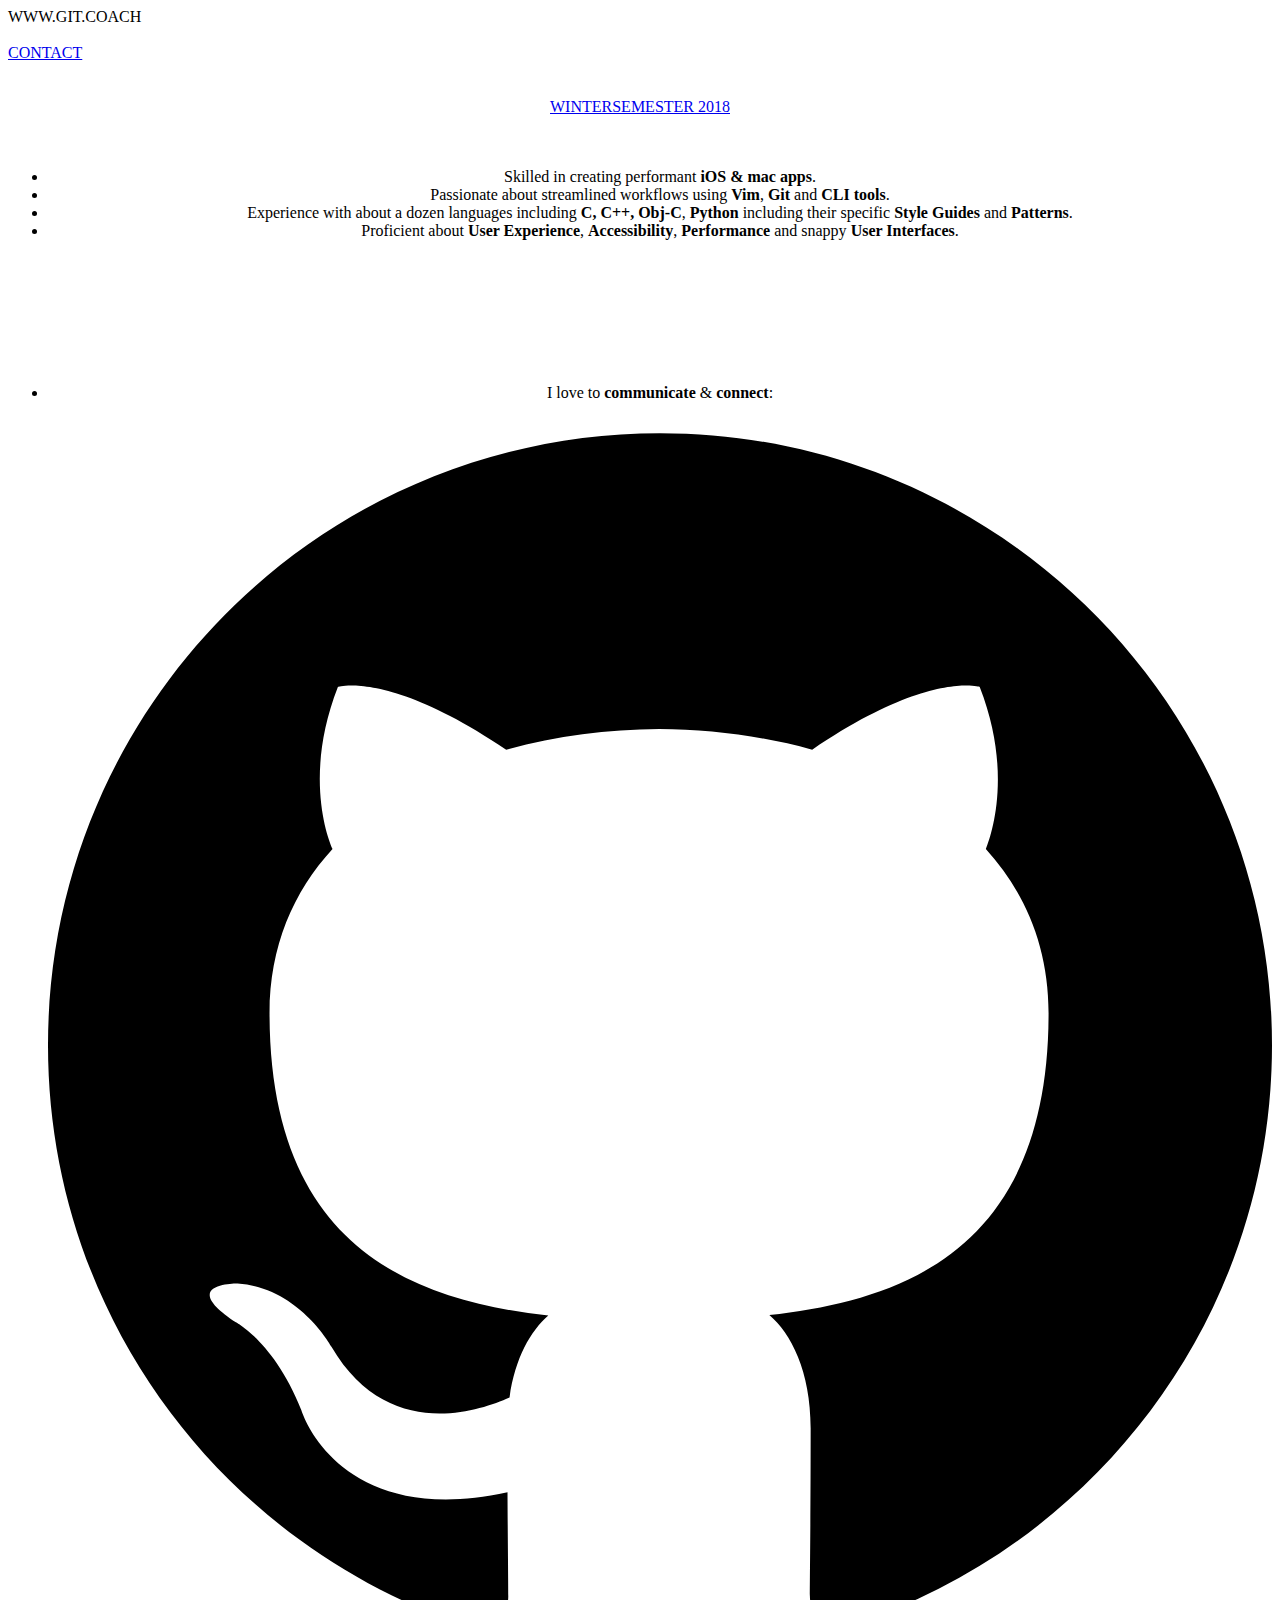
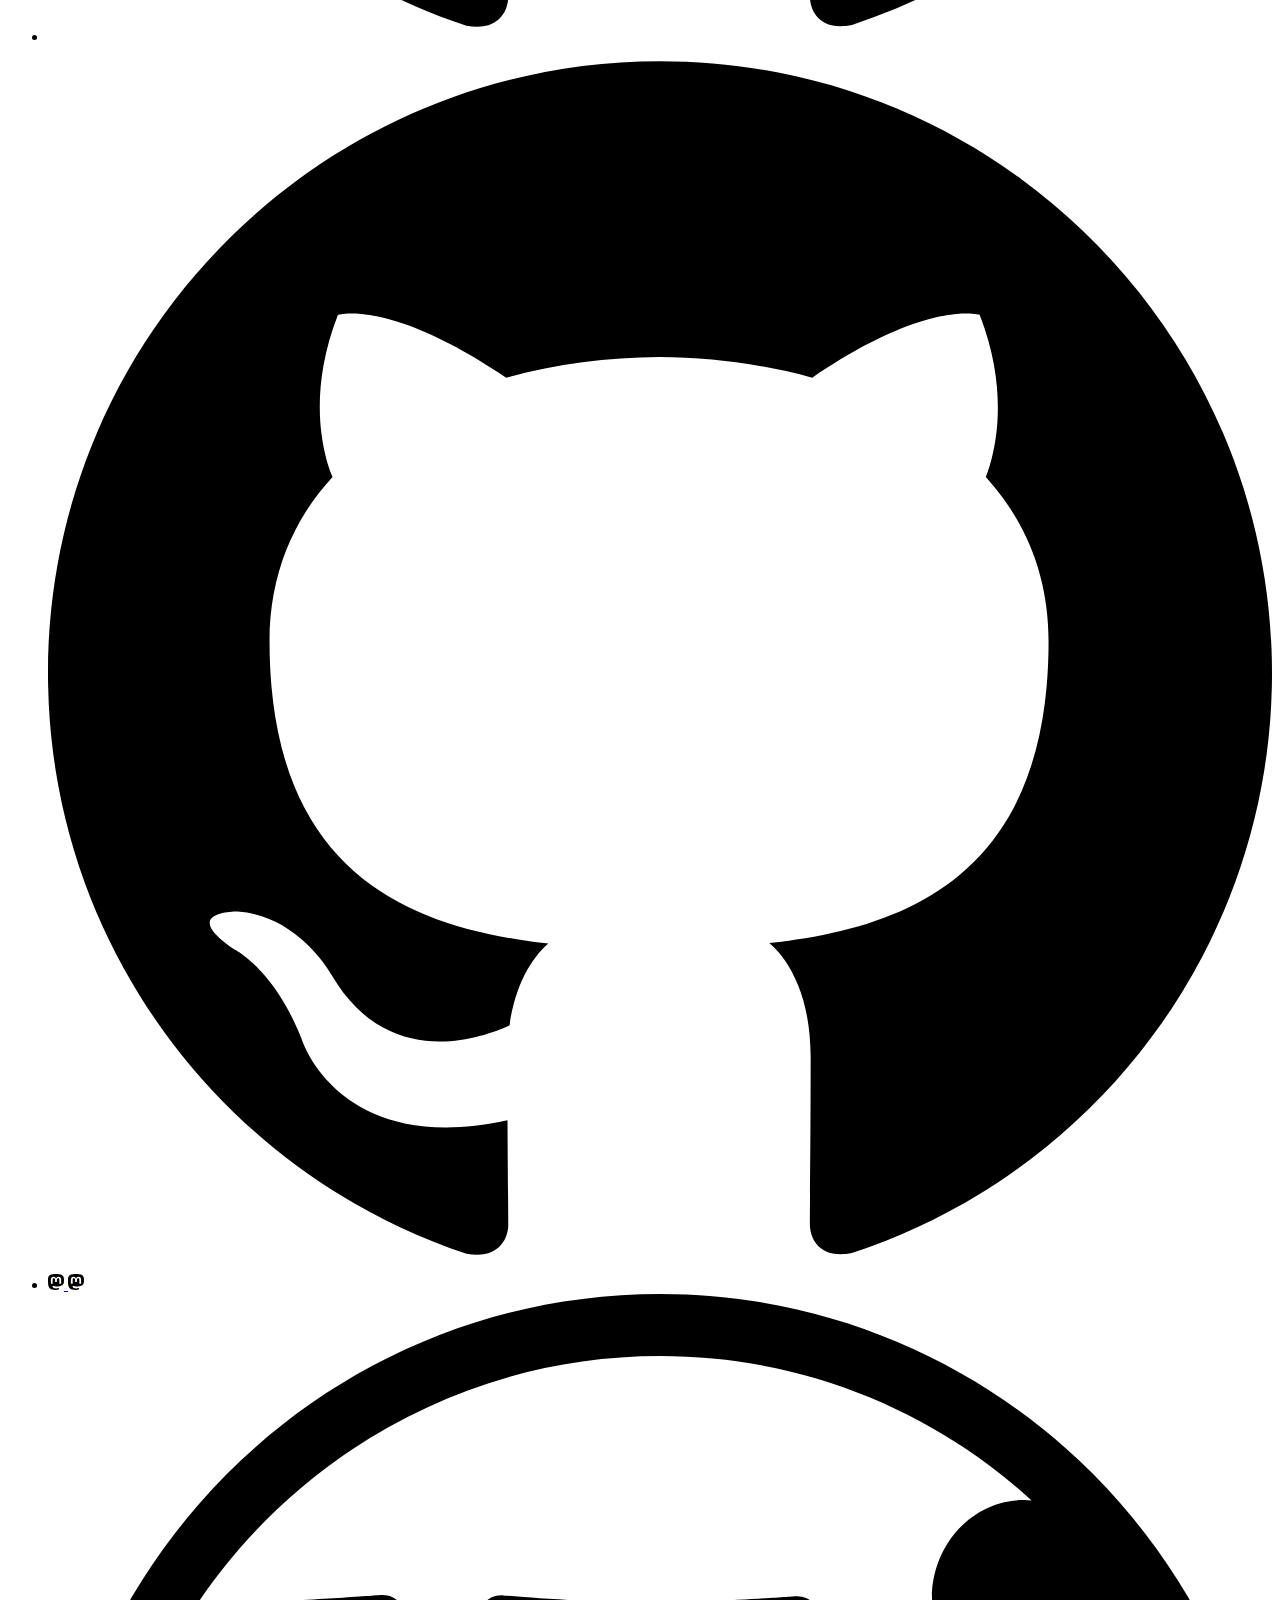
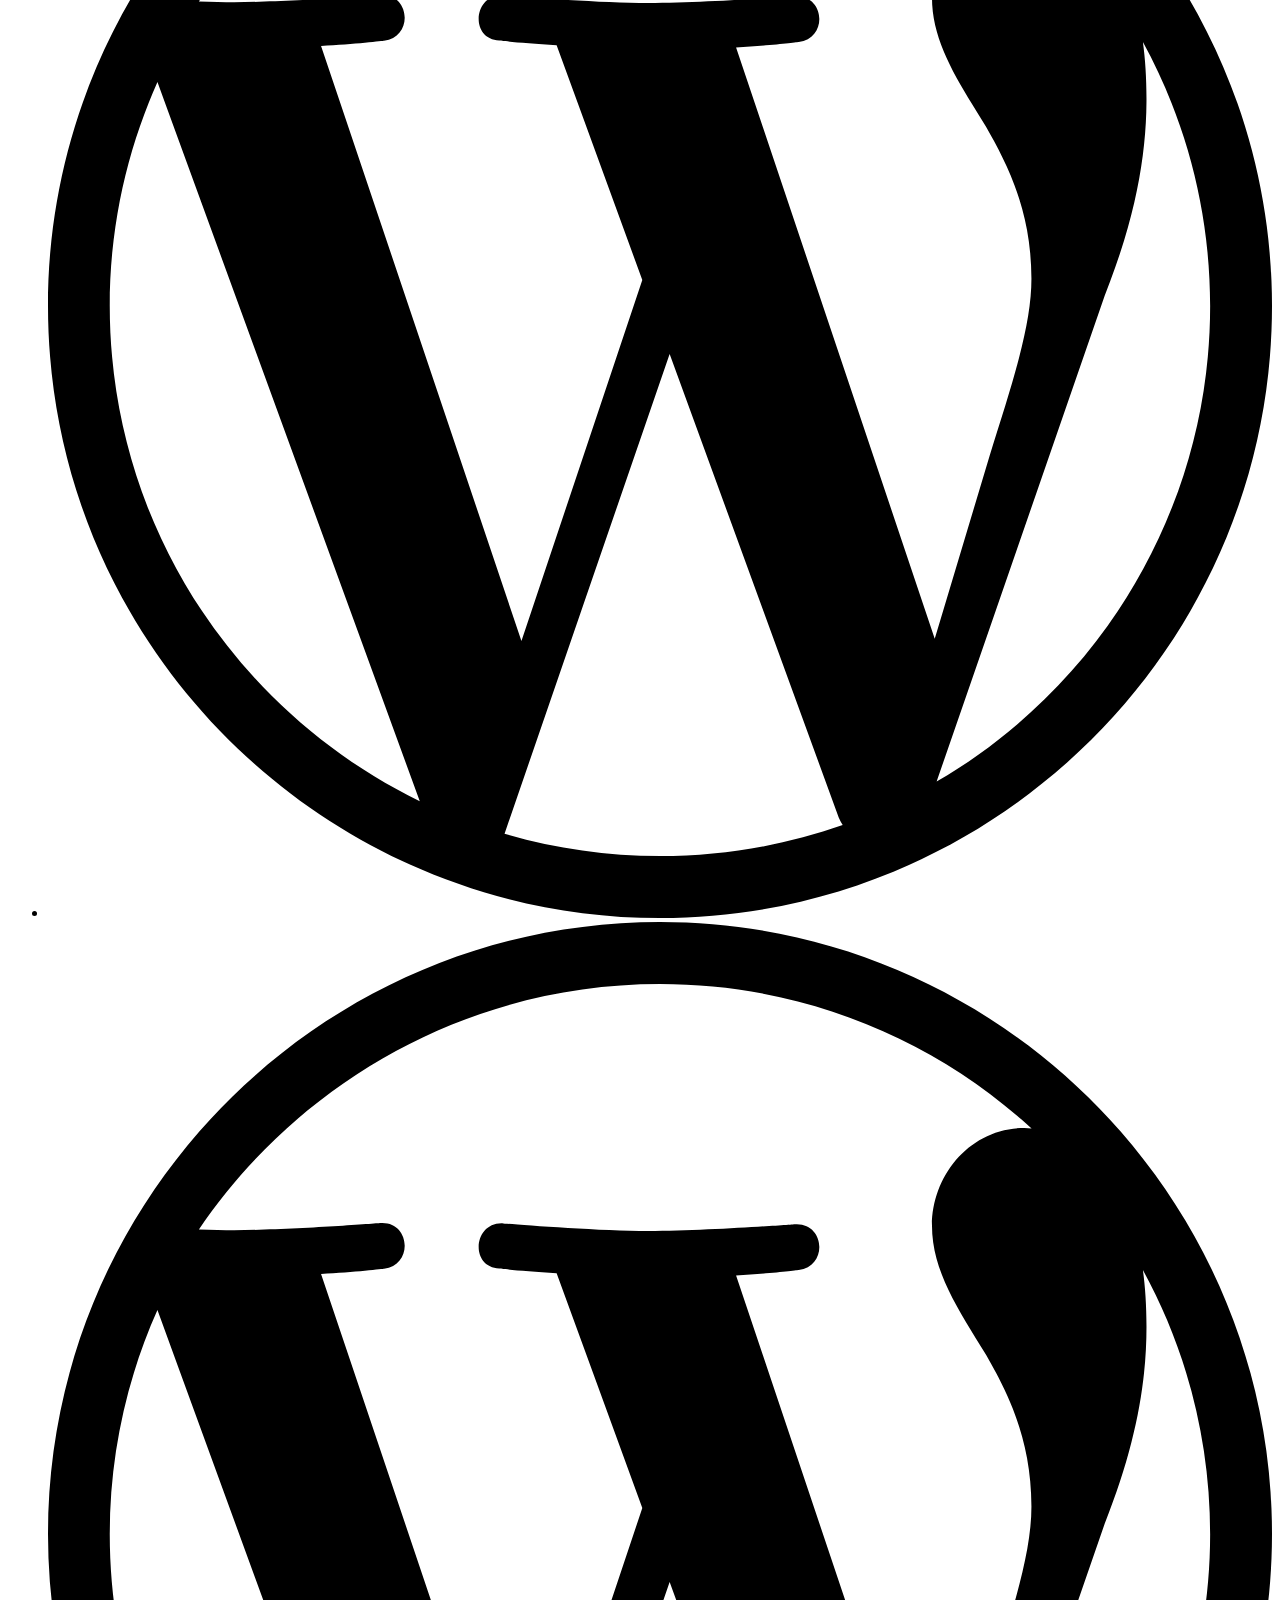
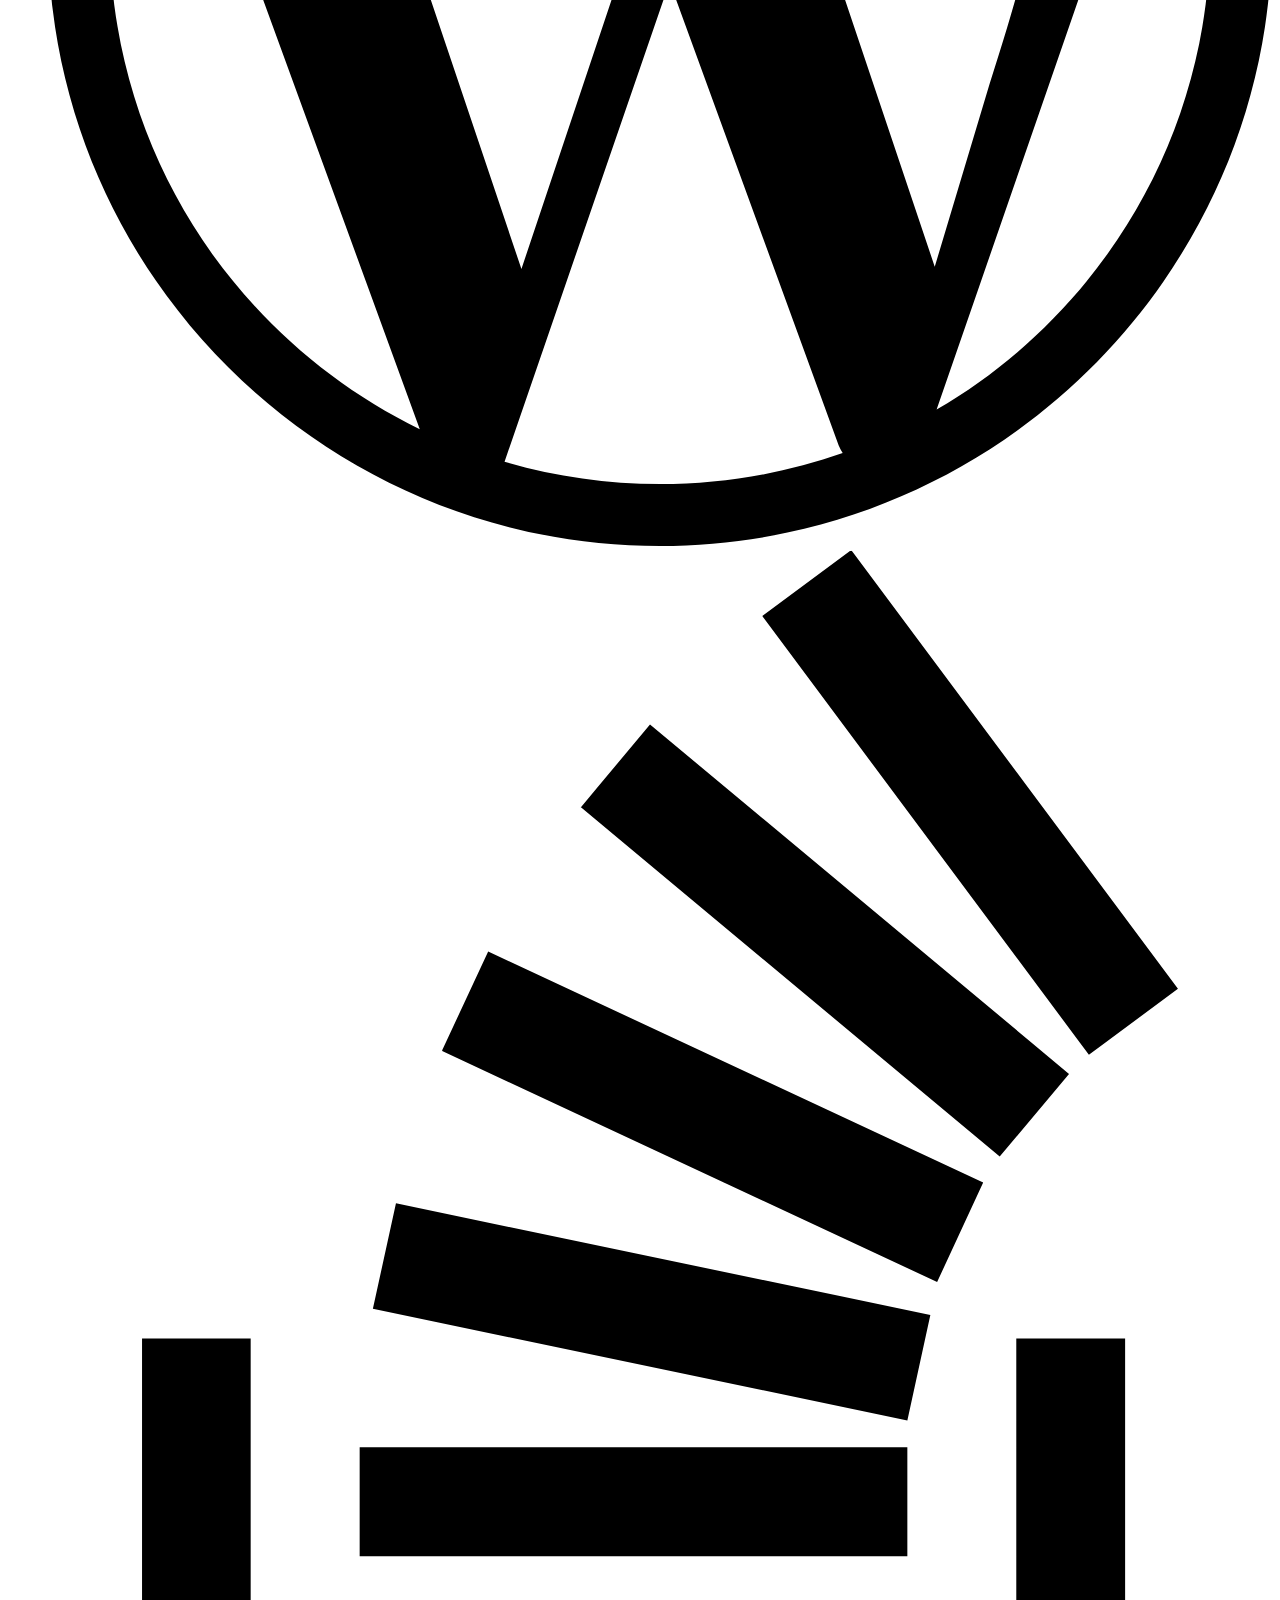
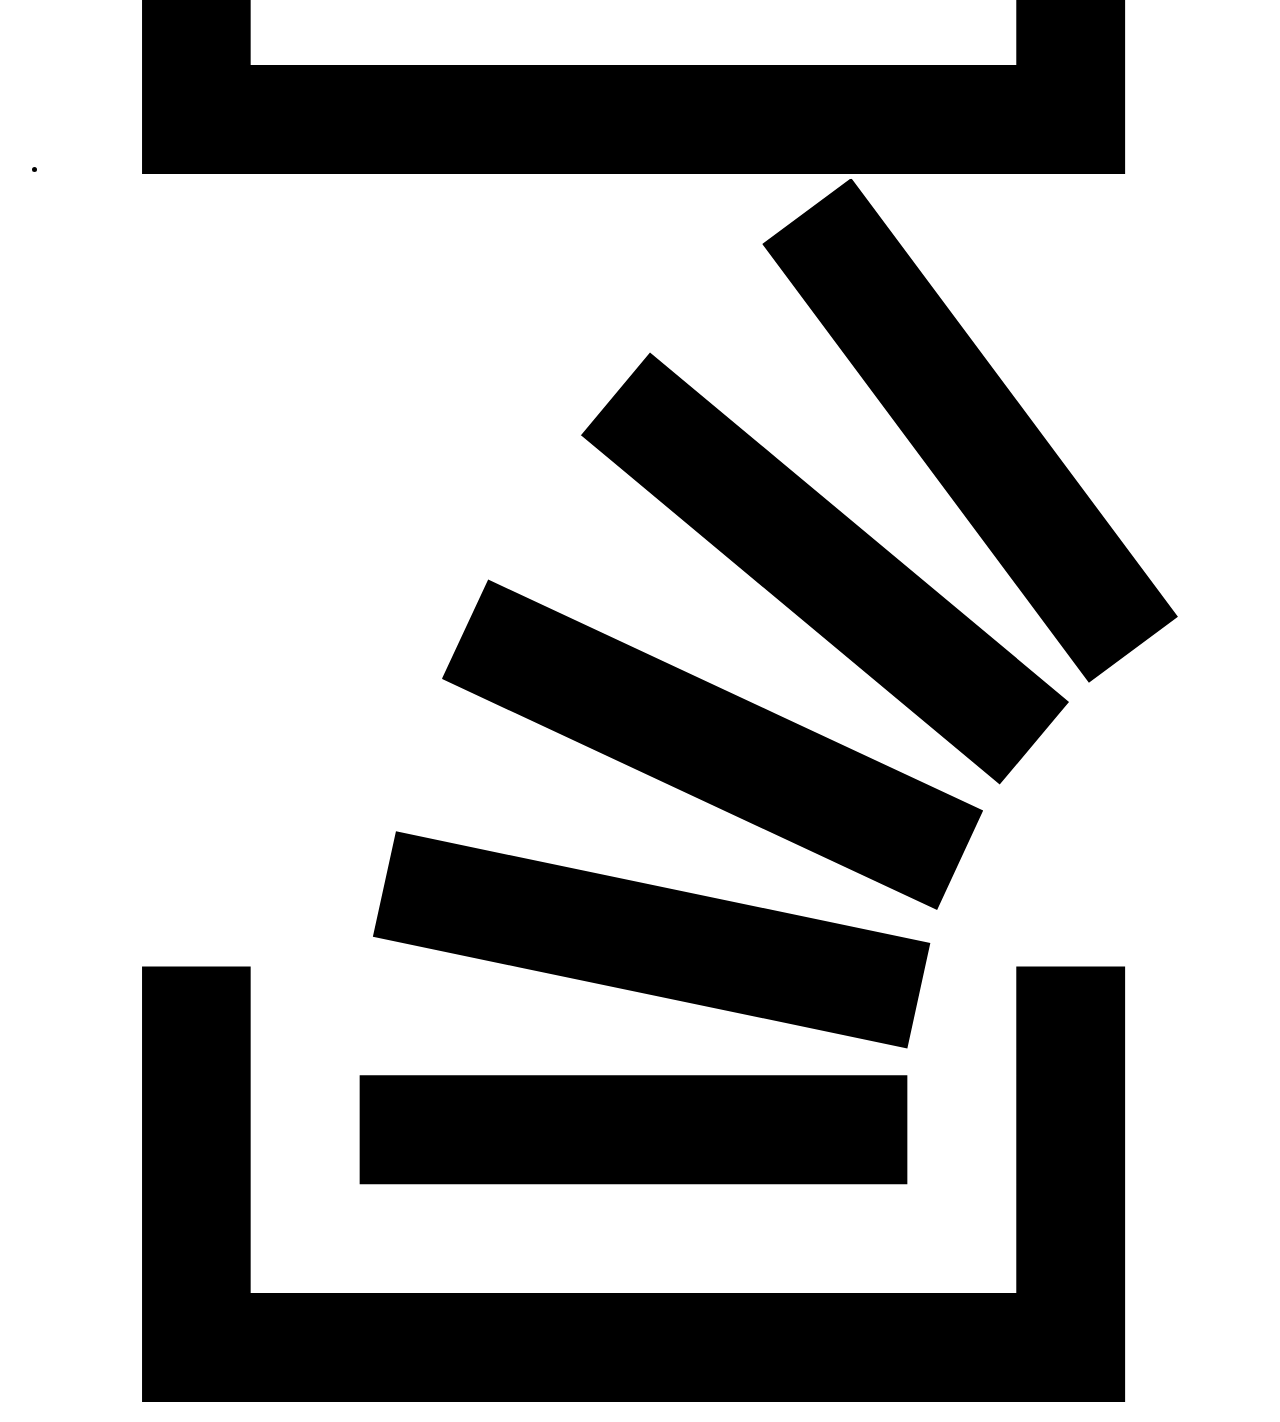
==== index.html @ c2cb0fbc "Add GitBasics Workshop" ====
<!DOCTYPE html>

<!-- Welcome to Spaghetti-Town. As you will quickly notice this is not
  a tidy place. This is mainly due to the fact that this page was created
  on a christmas afternoon for funsies. For more tidy code-samples check my
  github reps. Enjoy. -->

  <html lang="en" >
    <head>
      <meta charset="UTF-8">
      <title>Git Coach</title>
      <link rel="stylesheet" href="css/style.css">
    </head>

    <body>
      <div class="container">
        <div class="title">WWW.GIT.COACH</div>
        <br>
        <!-- <div class="subtitle"><a href="http://geeky.gent">www.geeky.gent</a></div> -->
        <div class="subtitle"><a href="mailto:git@geeky.gent?subject=Git">CONTACT</a></div>

        <script src='https://cdnjs.cloudflare.com/ajax/libs/jquery/2.1.3/jquery.min.js'></script>
        <script  src="js/index.js"></script>

        <br><br>
        <div align="center">
        <div class="subtitle"><a href="./ws1819/GitBasics.html">WINTERSEMESTER 2018</a></div>
        <br><br>
          <div class="l-Wrapper">
            <!-- <h1 class="u-textCenter">SKILLS</h1> -->
            <ul class="TagCloud">
              <li>Skilled in creating performant <strong class="Tag">iOS &amp; mac apps</strong>.</li>
              <li>Passionate about streamlined workflows using <strong class="Tag">Vim</strong>, 
                <strong class="Tag">Git</strong> and <strong class="Tag">CLI tools</strong>.</li>
              <li>Experience with about a dozen languages including <strong class="Tag">C, C++, Obj-C</strong>, 
                <strong class="Tag">Python</strong> including their specific <strong class="Tag">Style Guides</strong> and <strong class="Tag">Patterns</strong>.</li>
              <li>Proficient about <strong class="Tag">User Experience</strong>, <strong class="Tag">Accessibility</strong>, <strong class="Tag">Performance</strong> and snappy <strong class="Tag">User Interfaces</strong>.</li>
              <br><br><br><br><br><br><br><br>
              <li>I love to <strong class="Tag">communicate</strong> &amp; <strong class="Tag">connect</strong>:</li>
            </ul>
          </div>
        </div>
      </div>

      <footer>
        <div class="social-media-links">
          <ul>
            <li>
              <!-- Github -->
              <a href="https://github.com/beulenyoshi">
                <svg class="glow" xmlns="https://www.w3.org/2000/svg" viewBox="0 0 24 24">
                  <path class="st0" d="M12 .297c-6.63 0-12 5.373-12 12 0 5.303 3.438 9.8 8.205 11.385.6.113.82-.258.82-.577 0-.285-.01-1.04-.015-2.04-3.338.724-4.042-1.61-4.042-1.61C4.422 18.07 3.633 17.7 3.633 17.7c-1.087-.744.084-.729.084-.729 1.205.084 1.838 1.236 1.838 1.236 1.07 1.835 2.809 1.305 3.495.998.108-.776.417-1.305.76-1.605-2.665-.3-5.466-1.332-5.466-5.93 0-1.31.465-2.38 1.235-3.22-.135-.303-.54-1.523.105-3.176 0 0 1.005-.322 3.3 1.23.96-.267 1.98-.399 3-.405 1.02.006 2.04.138 3 .405 2.28-1.552 3.285-1.23 3.285-1.23.645 1.653.24 2.873.12 3.176.765.84 1.23 1.91 1.23 3.22 0 4.61-2.805 5.625-5.475 5.92.42.36.81 1.096.81 2.22 0 1.606-.015 2.896-.015 3.286 0 .315.21.69.825.57C20.565 22.092 24 17.592 24 12.297c0-6.627-5.373-12-12-12"/>
                </svg>
                <svg xmlns="https://www.w3.org/2000/svg" viewBox="0 0 24 24">
                  <path class="st0" d="M12 .297c-6.63 0-12 5.373-12 12 0 5.303 3.438 9.8 8.205 11.385.6.113.82-.258.82-.577 0-.285-.01-1.04-.015-2.04-3.338.724-4.042-1.61-4.042-1.61C4.422 18.07 3.633 17.7 3.633 17.7c-1.087-.744.084-.729.084-.729 1.205.084 1.838 1.236 1.838 1.236 1.07 1.835 2.809 1.305 3.495.998.108-.776.417-1.305.76-1.605-2.665-.3-5.466-1.332-5.466-5.93 0-1.31.465-2.38 1.235-3.22-.135-.303-.54-1.523.105-3.176 0 0 1.005-.322 3.3 1.23.96-.267 1.98-.399 3-.405 1.02.006 2.04.138 3 .405 2.28-1.552 3.285-1.23 3.285-1.23.645 1.653.24 2.873.12 3.176.765.84 1.23 1.91 1.23 3.22 0 4.61-2.805 5.625-5.475 5.92.42.36.81 1.096.81 2.22 0 1.606-.015 2.896-.015 3.286 0 .315.21.69.825.57C20.565 22.092 24 17.592 24 12.297c0-6.627-5.373-12-12-12"/>
                </svg>
              </a>
            </li>

            <li>
              <!-- mastodon -->
              <a href="https://mastodon.technology/@geekygent">
                <svg class="glow" xmlns="https://www.w3.org/2000/svg" viewBox="0 0 16 16" width="16" height="16"><path d="M 15.659 9.592 C 15.424 10.72 13.553 11.956 11.404 12.195 C 10.283 12.32 9.18 12.434 8.003 12.384 C 6.079 12.302 4.56 11.956 4.56 11.956 C 4.56 12.13 4.572 12.297 4.595 12.452 C 4.845 14.224 6.478 14.33 8.025 14.379 C 9.586 14.429 10.976 14.02 10.976 14.02 L 11.04 15.337 C 11.04 15.337 9.948 15.884 8.003 15.984 C 6.93 16.039 5.598 15.959 4.047 15.576 C 0.683 14.746 0.104 11.4 0.015 8.006 C -0.012 6.998 0.005 6.048 0.005 5.253 C 0.005 1.782 2.443 0.765 2.443 0.765 C 3.672 0.238 5.782 0.017 7.975 0 L 8.029 0 C 10.221 0.017 12.332 0.238 13.561 0.765 C 13.561 0.765 15.999 1.782 15.999 5.253 C 15.999 5.253 16.03 7.814 15.659 9.592 Z M 13.124 5.522 L 13.124 9.725 L 11.339 9.725 L 11.339 5.646 C 11.339 4.786 10.951 4.35 10.175 4.35 C 9.317 4.35 8.887 4.867 8.887 5.891 L 8.887 8.124 L 7.113 8.124 L 7.113 5.891 C 7.113 4.867 6.683 4.35 5.825 4.35 C 5.049 4.35 4.661 4.786 4.661 5.646 L 4.661 9.725 L 2.876 9.725 L 2.876 5.522 C 2.876 4.663 3.111 3.981 3.582 3.476 C 4.067 2.971 4.703 2.712 5.493 2.712 C 6.406 2.712 7.098 3.039 7.555 3.695 L 8 4.39 L 8.445 3.695 C 8.902 3.039 9.594 2.712 10.507 2.712 C 11.297 2.712 11.933 2.971 12.418 3.476 C 12.889 3.981 13.124 4.663 13.124 5.522 Z" style="stroke:none;stroke-miterlimit:10;fill-rule:evenodd;"/></svg>

                <svg xmlns="https://www.w3.org/2000/svg" viewBox="0 0 16 16" width="16" height="16"><path d="M 15.659 9.592 C 15.424 10.72 13.553 11.956 11.404 12.195 C 10.283 12.32 9.18 12.434 8.003 12.384 C 6.079 12.302 4.56 11.956 4.56 11.956 C 4.56 12.13 4.572 12.297 4.595 12.452 C 4.845 14.224 6.478 14.33 8.025 14.379 C 9.586 14.429 10.976 14.02 10.976 14.02 L 11.04 15.337 C 11.04 15.337 9.948 15.884 8.003 15.984 C 6.93 16.039 5.598 15.959 4.047 15.576 C 0.683 14.746 0.104 11.4 0.015 8.006 C -0.012 6.998 0.005 6.048 0.005 5.253 C 0.005 1.782 2.443 0.765 2.443 0.765 C 3.672 0.238 5.782 0.017 7.975 0 L 8.029 0 C 10.221 0.017 12.332 0.238 13.561 0.765 C 13.561 0.765 15.999 1.782 15.999 5.253 C 15.999 5.253 16.03 7.814 15.659 9.592 Z M 13.124 5.522 L 13.124 9.725 L 11.339 9.725 L 11.339 5.646 C 11.339 4.786 10.951 4.35 10.175 4.35 C 9.317 4.35 8.887 4.867 8.887 5.891 L 8.887 8.124 L 7.113 8.124 L 7.113 5.891 C 7.113 4.867 6.683 4.35 5.825 4.35 C 5.049 4.35 4.661 4.786 4.661 5.646 L 4.661 9.725 L 2.876 9.725 L 2.876 5.522 C 2.876 4.663 3.111 3.981 3.582 3.476 C 4.067 2.971 4.703 2.712 5.493 2.712 C 6.406 2.712 7.098 3.039 7.555 3.695 L 8 4.39 L 8.445 3.695 C 8.902 3.039 9.594 2.712 10.507 2.712 C 11.297 2.712 11.933 2.971 12.418 3.476 C 12.889 3.981 13.124 4.663 13.124 5.522 Z" style="stroke:none;stroke-miterlimit:10;fill-rule:evenodd;"/></svg>
              </a>
            </li>

            <li>
              <!-- Wordpress -->
              <a href="http://geeky.gent">
                <svg class="glow" xmlns="https://www.w3.org/2000/svg" viewBox="0 0 24 24">
                  <path class="st0" d="M21.469 6.825c.84 1.537 1.318 3.3 1.318 5.175 0 3.979-2.156 7.456-5.363 9.325l3.295-9.527c.615-1.54.82-2.771.82-3.864 0-.405-.026-.78-.07-1.11m-7.981.105c.647-.03 1.232-.105 1.232-.105.582-.075.514-.93-.067-.899 0 0-1.755.135-2.88.135-1.064 0-2.85-.15-2.85-.15-.585-.03-.661.855-.075.885 0 0 .54.061 1.125.09l1.68 4.605-2.37 7.08L5.354 6.9c.649-.03 1.234-.1 1.234-.1.585-.075.516-.93-.065-.896 0 0-1.746.138-2.874.138-.2 0-.438-.008-.69-.015C4.911 3.15 8.235 1.215 12 1.215c2.809 0 5.365 1.072 7.286 2.833-.046-.003-.091-.009-.141-.009-1.06 0-1.812.923-1.812 1.914 0 .89.513 1.643 1.06 2.531.411.72.89 1.643.89 2.977 0 .915-.354 1.994-.821 3.479l-1.075 3.585-3.9-11.61.001.014zM12 22.784c-1.059 0-2.081-.153-3.048-.437l3.237-9.406 3.315 9.087c.024.053.05.101.078.149-1.12.393-2.325.609-3.582.609M1.211 12c0-1.564.336-3.05.935-4.39L7.29 21.709C3.694 19.96 1.212 16.271 1.211 12M12 0C5.385 0 0 5.385 0 12s5.385 12 12 12 12-5.385 12-12S18.615 0 12 0"/>
                </svg>
                <svg xmlns="https://www.w3.org/2000/svg" viewBox="0 0 24 24">
                  <path class="st0" d="M21.469 6.825c.84 1.537 1.318 3.3 1.318 5.175 0 3.979-2.156 7.456-5.363 9.325l3.295-9.527c.615-1.54.82-2.771.82-3.864 0-.405-.026-.78-.07-1.11m-7.981.105c.647-.03 1.232-.105 1.232-.105.582-.075.514-.93-.067-.899 0 0-1.755.135-2.88.135-1.064 0-2.85-.15-2.85-.15-.585-.03-.661.855-.075.885 0 0 .54.061 1.125.09l1.68 4.605-2.37 7.08L5.354 6.9c.649-.03 1.234-.1 1.234-.1.585-.075.516-.93-.065-.896 0 0-1.746.138-2.874.138-.2 0-.438-.008-.69-.015C4.911 3.15 8.235 1.215 12 1.215c2.809 0 5.365 1.072 7.286 2.833-.046-.003-.091-.009-.141-.009-1.06 0-1.812.923-1.812 1.914 0 .89.513 1.643 1.06 2.531.411.72.89 1.643.89 2.977 0 .915-.354 1.994-.821 3.479l-1.075 3.585-3.9-11.61.001.014zM12 22.784c-1.059 0-2.081-.153-3.048-.437l3.237-9.406 3.315 9.087c.024.053.05.101.078.149-1.12.393-2.325.609-3.582.609M1.211 12c0-1.564.336-3.05.935-4.39L7.29 21.709C3.694 19.96 1.212 16.271 1.211 12M12 0C5.385 0 0 5.385 0 12s5.385 12 12 12 12-5.385 12-12S18.615 0 12 0"/>
                </svg>
              </a>
            </li>

            <li>
              <!-- Stackoverflow -->
              <a href="https://stackoverflow.com/users/1277898/thomas-johannesmeyer?tab=profile">
                <svg class="glow" xmlns="https://www.w3.org/2000/svg" viewBox="0 0 24 24">
                  <path class="st0" d="M18.986 21.865v-6.404h2.134V24H1.844v-8.539h2.13v6.404h15.012zM6.111 19.731H16.85v-2.137H6.111v2.137zm.259-4.852l10.48 2.189.451-2.07-10.478-2.187-.453 2.068zm1.359-5.056l9.705 4.53.903-1.95-9.706-4.53-.902 1.936v.014zm2.715-4.785l8.217 6.855 1.359-1.62-8.216-6.853-1.35 1.617-.01.001zM15.751 0l-1.746 1.294 6.405 8.604 1.746-1.294L15.749 0h.002z"/>
                </svg>
                <svg xmlns="https://www.w3.org/2000/svg" viewBox="0 0 24 24">
                  <path class="st0" d="M18.986 21.865v-6.404h2.134V24H1.844v-8.539h2.13v6.404h15.012zM6.111 19.731H16.85v-2.137H6.111v2.137zm.259-4.852l10.48 2.189.451-2.07-10.478-2.187-.453 2.068zm1.359-5.056l9.705 4.53.903-1.95-9.706-4.53-.902 1.936v.014zm2.715-4.785l8.217 6.855 1.359-1.62-8.216-6.853-1.35 1.617-.01.001zM15.751 0l-1.746 1.294 6.405 8.604 1.746-1.294L15.749 0h.002z"/>
                </svg>
              </a>
            </li>
          </ul>
        </div>
      </footer>
    </body>
  </html>
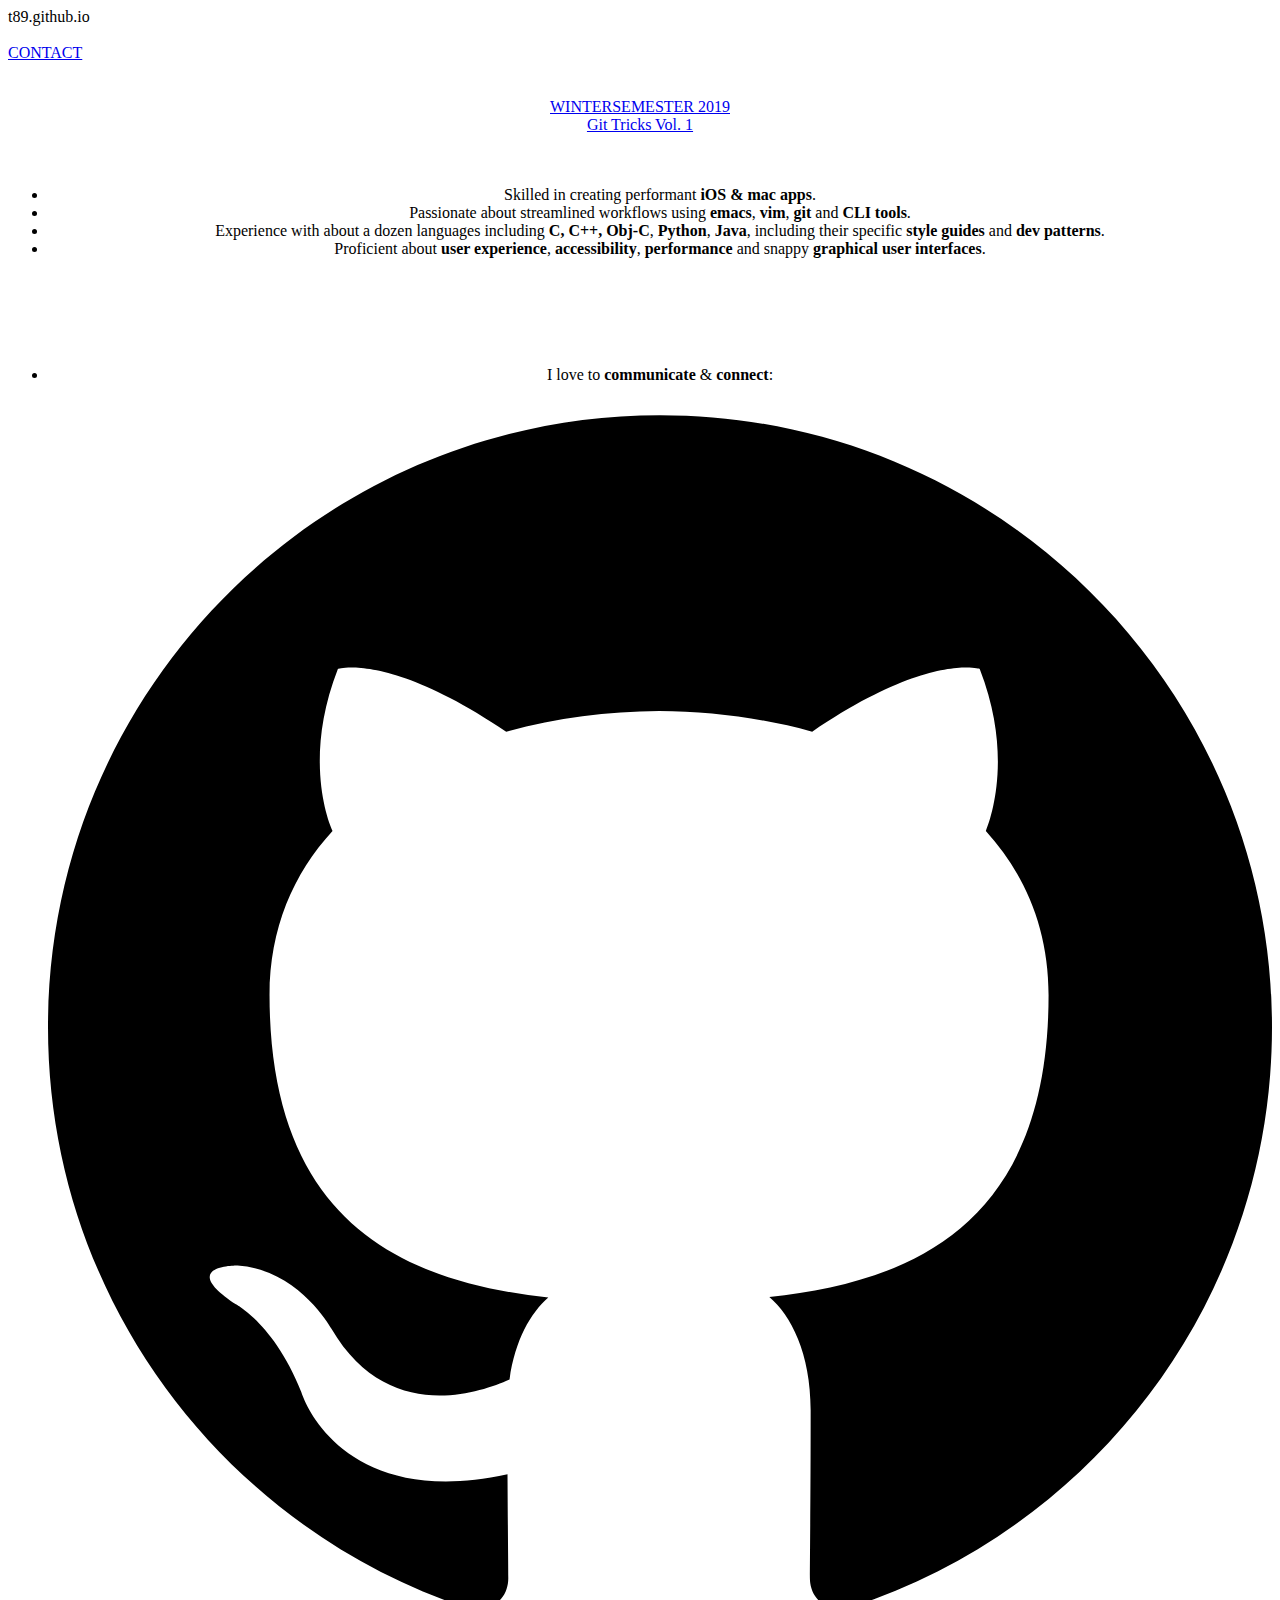
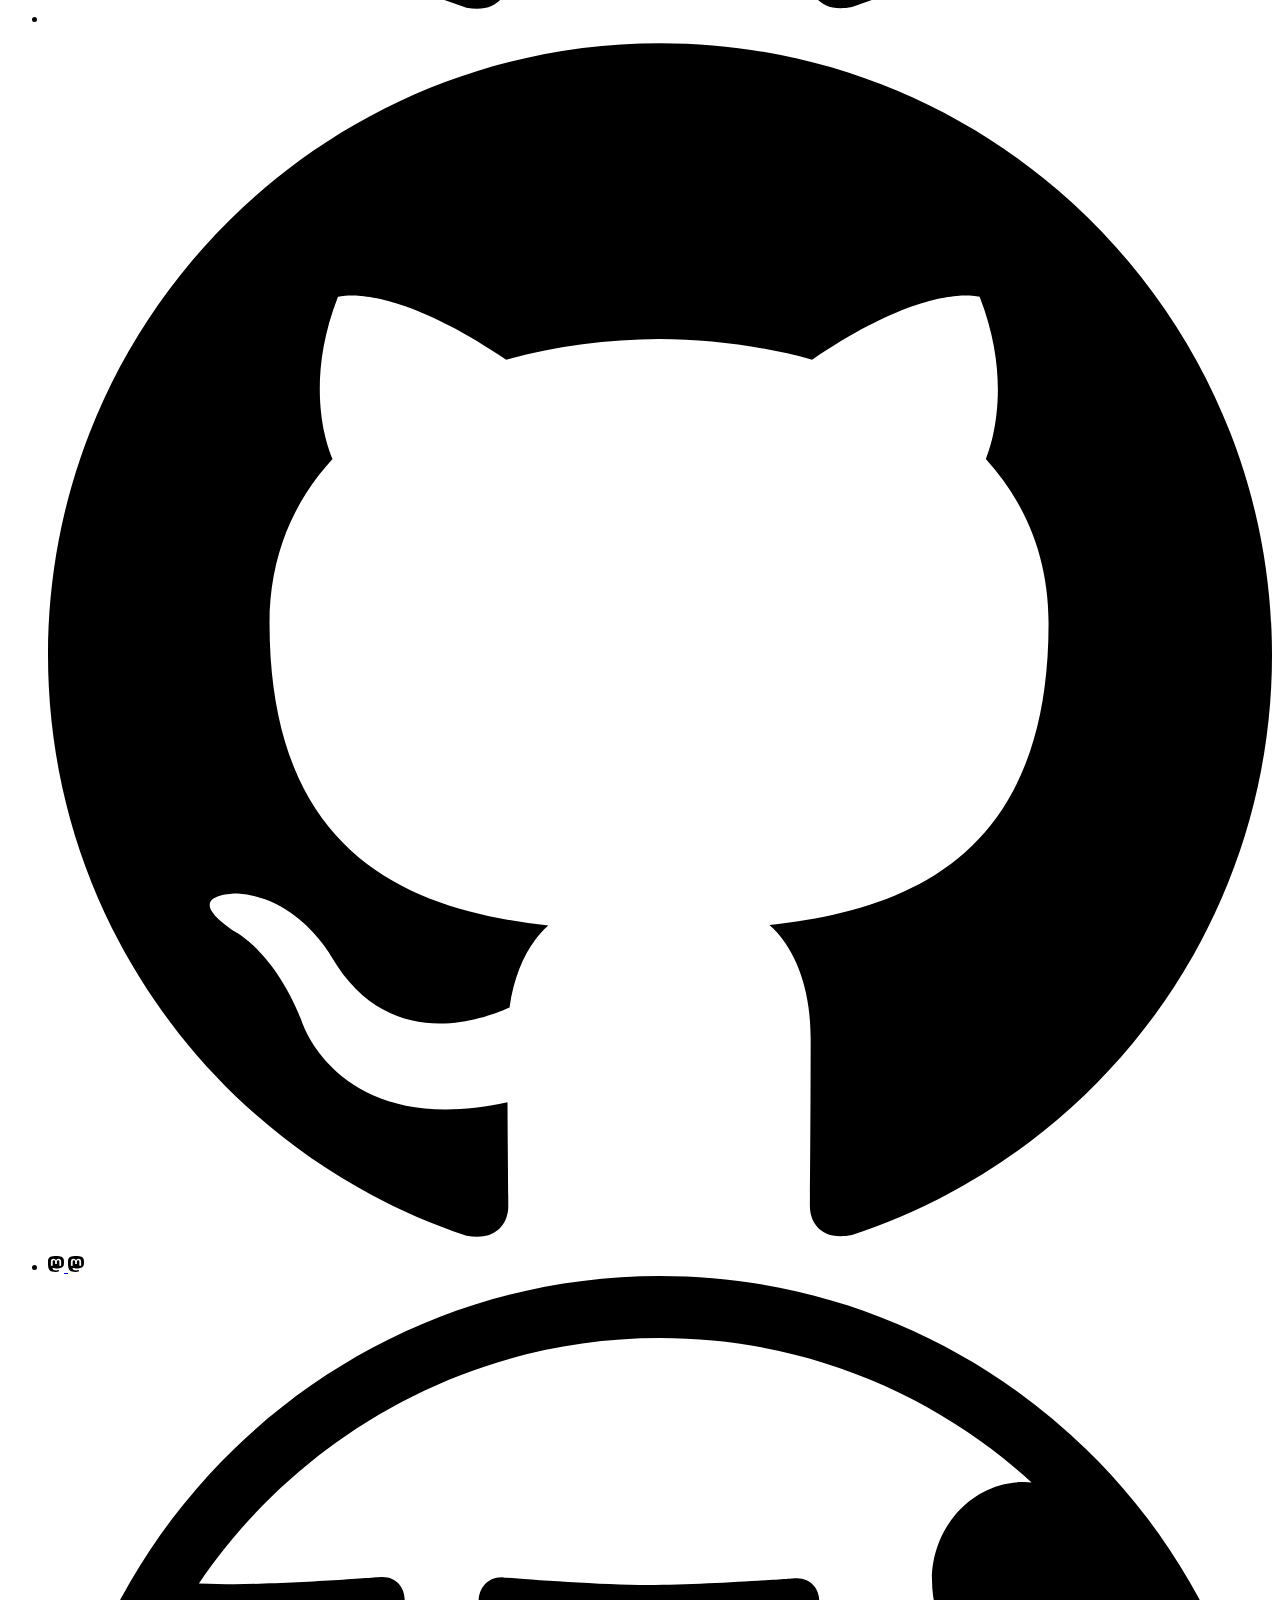
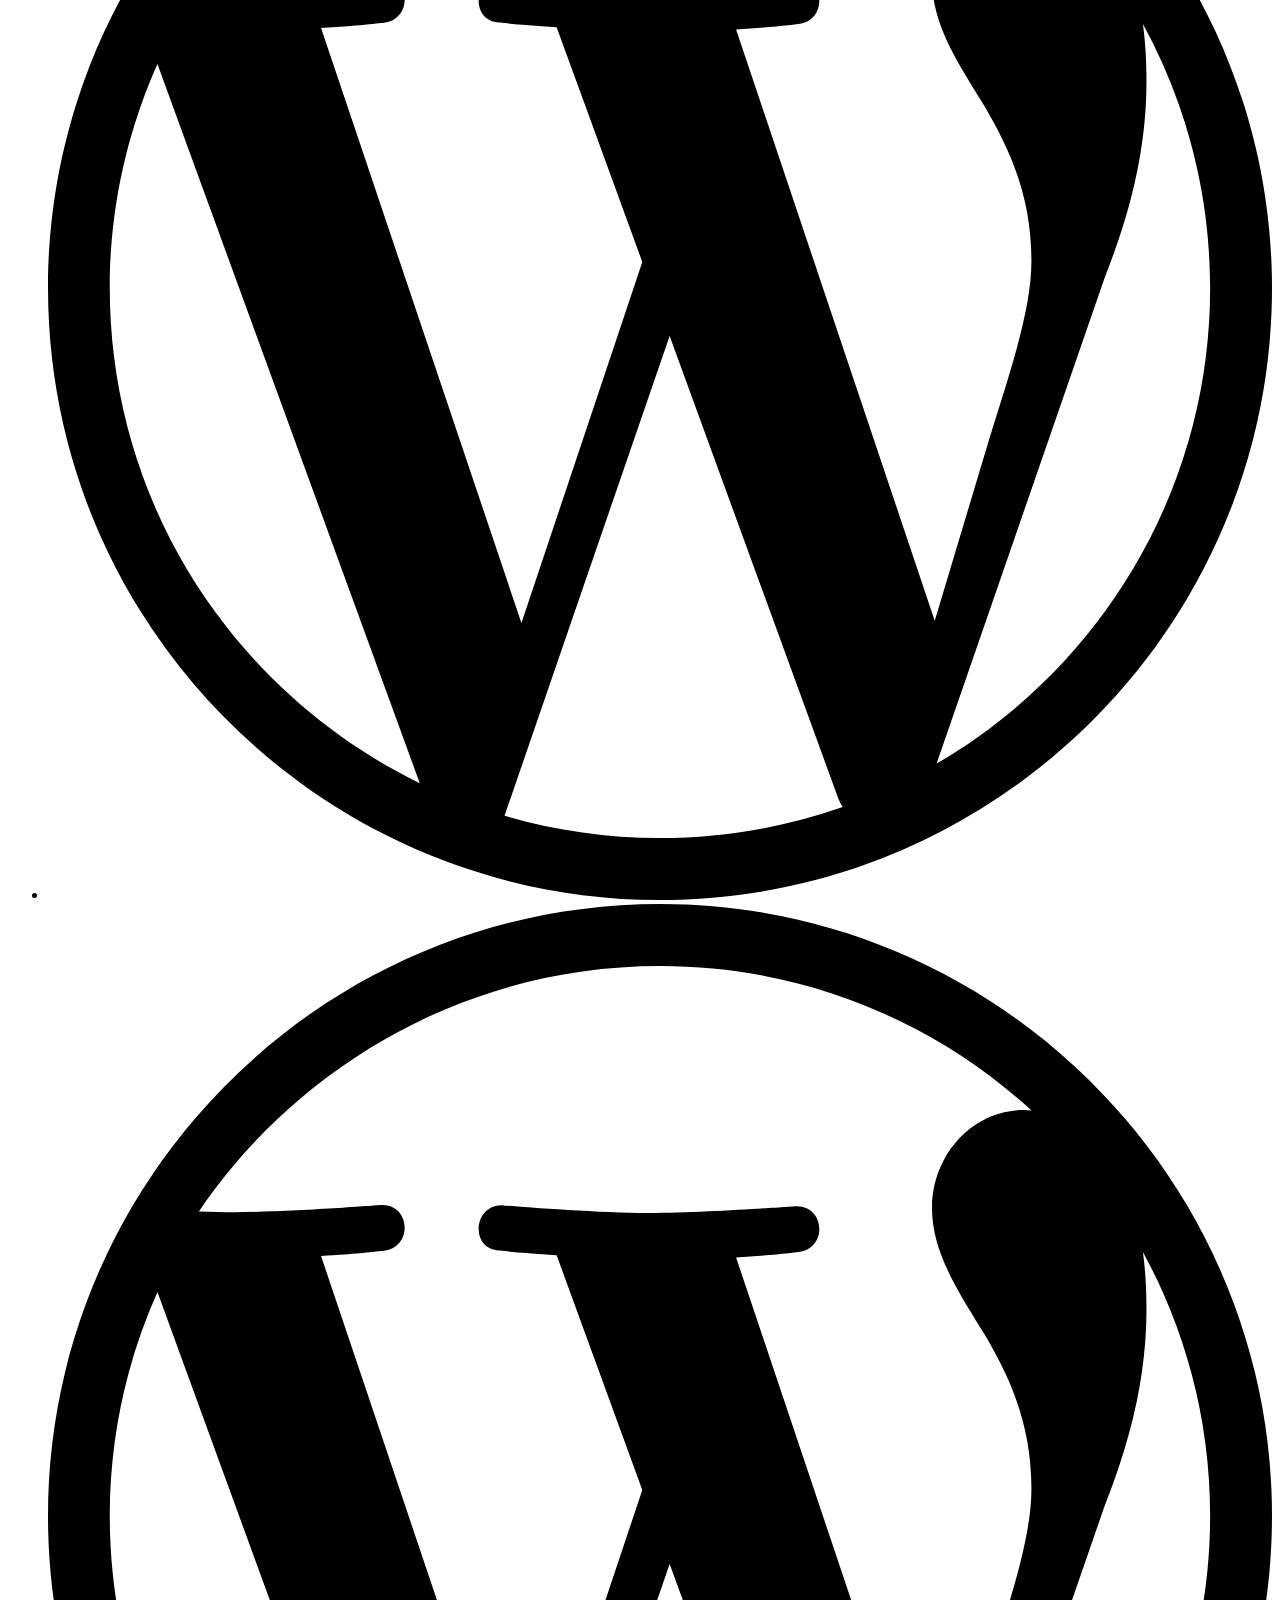
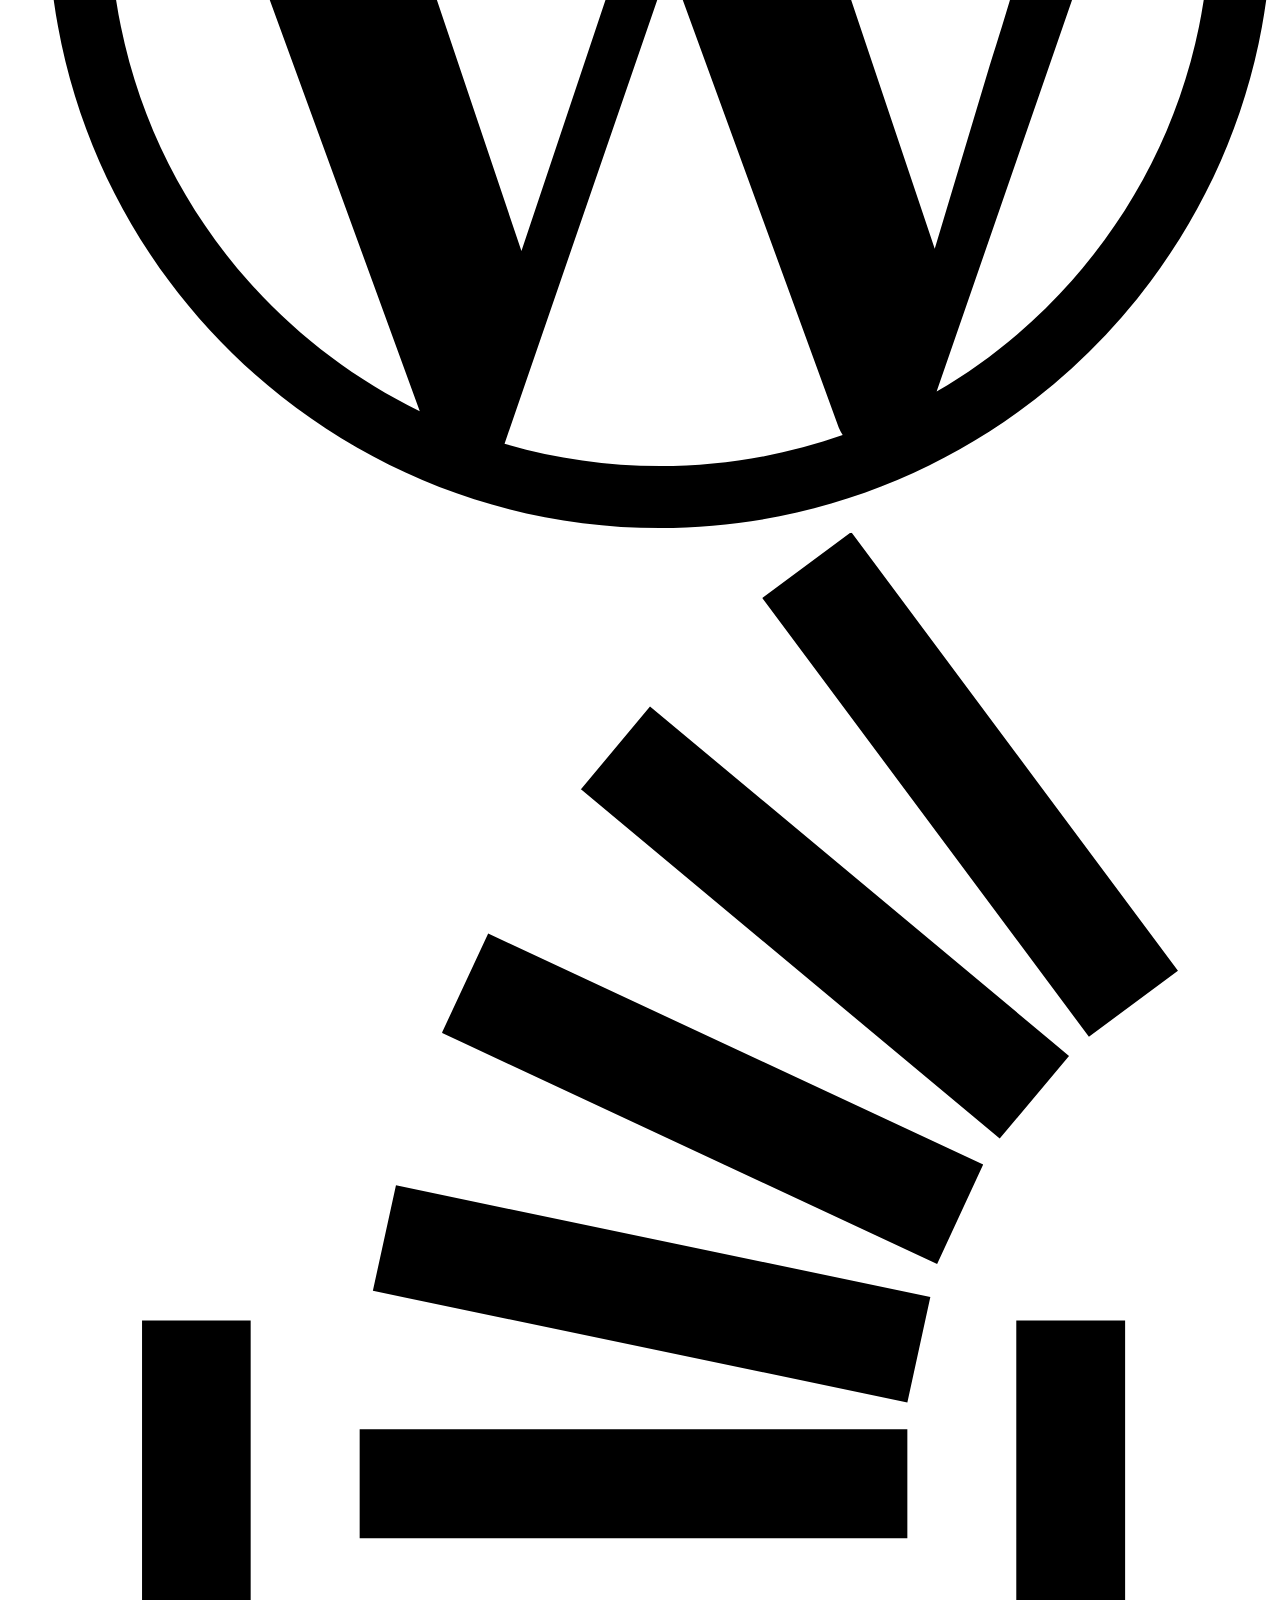
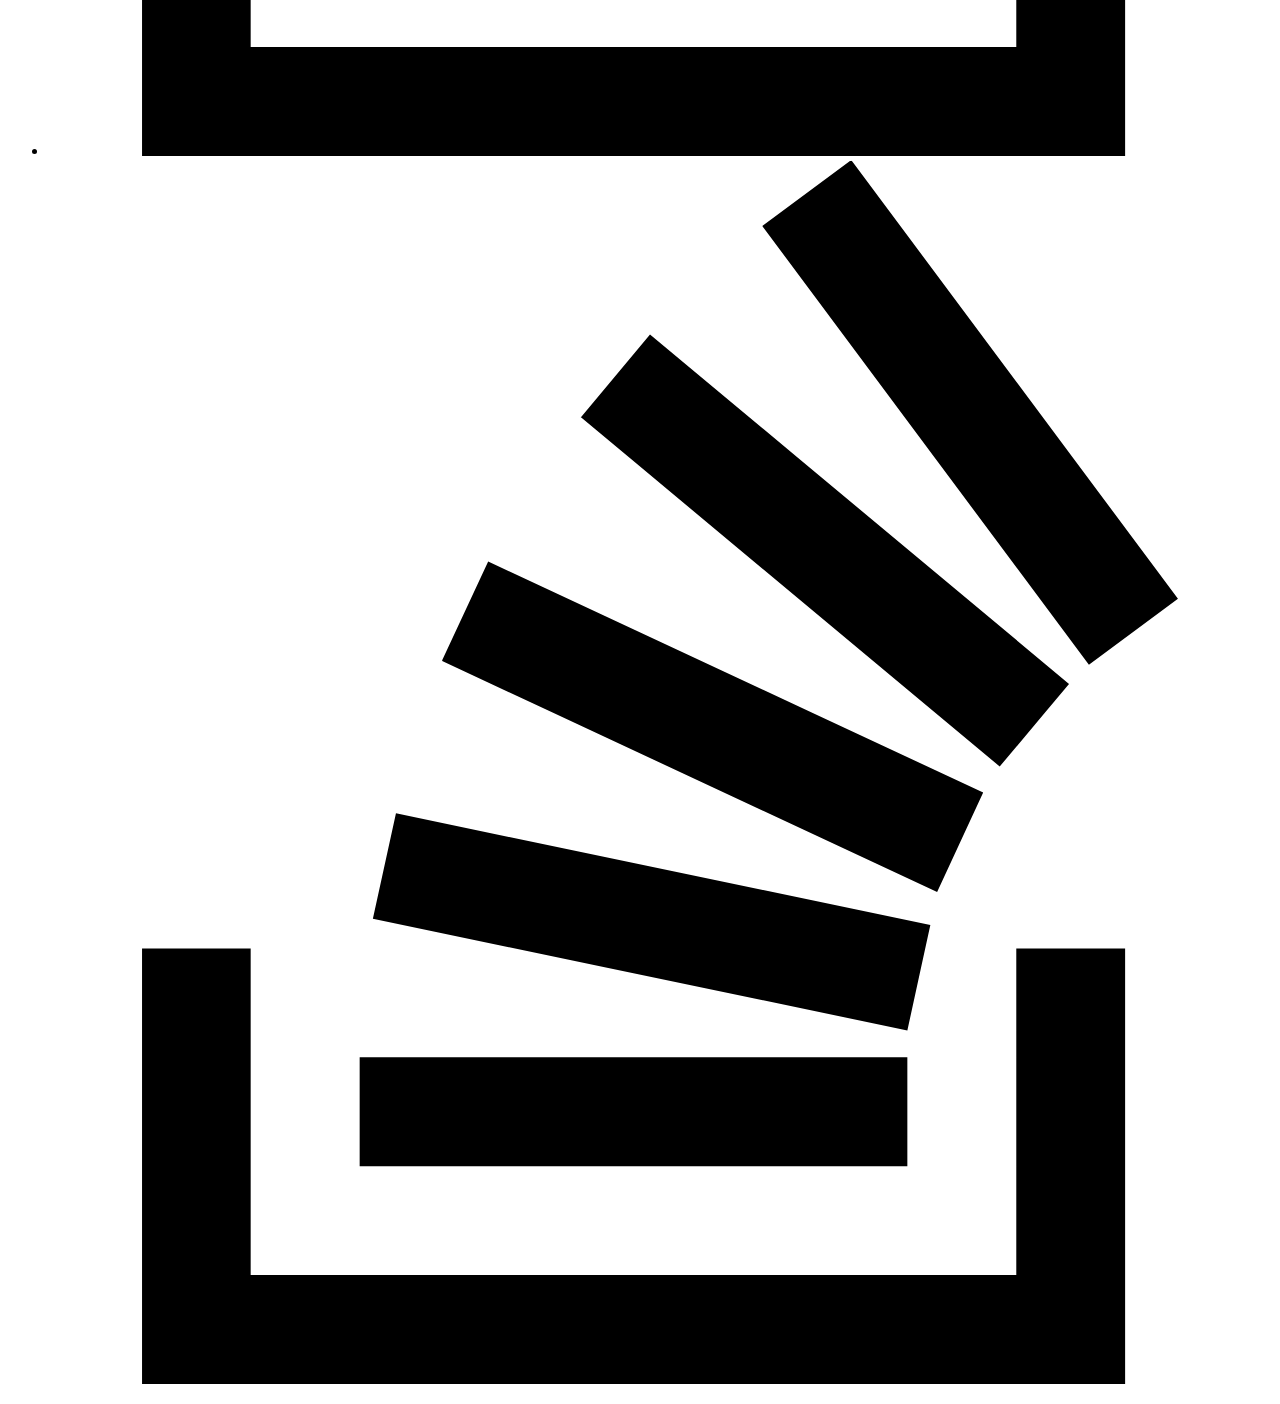
==== commit 46f0193c: "Highly responsive web design like a pro. Nothing to see here. Proceed..." ====
--- a/index.html
+++ b/index.html
@@ -14,7 +14,7 @@
 
     <body>
       <div class="container">
-        <div class="title">WWW.GIT.COACH</div>
+        <div class="title">t89.github.io</div>
         <br>
         <!-- <div class="subtitle"><a href="http://geeky.gent">www.geeky.gent</a></div> -->
         <div class="subtitle"><a href="mailto:git@geeky.gent?subject=Git">CONTACT</a></div>
@@ -24,18 +24,20 @@
 
         <br><br>
         <div align="center">
-        <div class="subtitle"><a href="./ws1819/GitBasics.html">WINTERSEMESTER 2018</a></div>
+        <div class="subtitle"><a href="./ws1920/GitBasics.html">WINTERSEMESTER 2019</a></div>
+        <div class="subtitle"><a href="https://github.com/gitcoach/tricks_1">Git Tricks Vol. 1</a></div>
         <br><br>
           <div class="l-Wrapper">
             <!-- <h1 class="u-textCenter">SKILLS</h1> -->
             <ul class="TagCloud">
               <li>Skilled in creating performant <strong class="Tag">iOS &amp; mac apps</strong>.</li>
-              <li>Passionate about streamlined workflows using <strong class="Tag">Vim</strong>, 
-                <strong class="Tag">Git</strong> and <strong class="Tag">CLI tools</strong>.</li>
+              <li>Passionate about streamlined workflows using <strong class="Tag">emacs</strong>,
+                <strong class="Tag">vim</strong>, 
+                <strong class="Tag">git</strong> and <strong class="Tag">CLI tools</strong>.</li>
               <li>Experience with about a dozen languages including <strong class="Tag">C, C++, Obj-C</strong>, 
-                <strong class="Tag">Python</strong> including their specific <strong class="Tag">Style Guides</strong> and <strong class="Tag">Patterns</strong>.</li>
-              <li>Proficient about <strong class="Tag">User Experience</strong>, <strong class="Tag">Accessibility</strong>, <strong class="Tag">Performance</strong> and snappy <strong class="Tag">User Interfaces</strong>.</li>
-              <br><br><br><br><br><br><br><br>
+                <strong class="Tag">Python</strong>, <strong class="Tag">Java</strong>, including their specific <strong class="Tag">style guides</strong> and <strong class="Tag">dev patterns</strong>.</li>
+              <li>Proficient about <strong class="Tag">user experience</strong>, <strong class="Tag">accessibility</strong>, <strong class="Tag">performance</strong> and snappy <strong class="Tag">graphical user interfaces</strong>.</li>
+              <br><br><br><br><br><br>
               <li>I love to <strong class="Tag">communicate</strong> &amp; <strong class="Tag">connect</strong>:</li>
             </ul>
           </div>
@@ -47,7 +49,7 @@
           <ul>
             <li>
               <!-- Github -->
-              <a href="https://github.com/beulenyoshi">
+              <a href="https://github.com/t89">
                 <svg class="glow" xmlns="https://www.w3.org/2000/svg" viewBox="0 0 24 24">
                   <path class="st0" d="M12 .297c-6.63 0-12 5.373-12 12 0 5.303 3.438 9.8 8.205 11.385.6.113.82-.258.82-.577 0-.285-.01-1.04-.015-2.04-3.338.724-4.042-1.61-4.042-1.61C4.422 18.07 3.633 17.7 3.633 17.7c-1.087-.744.084-.729.084-.729 1.205.084 1.838 1.236 1.838 1.236 1.07 1.835 2.809 1.305 3.495.998.108-.776.417-1.305.76-1.605-2.665-.3-5.466-1.332-5.466-5.93 0-1.31.465-2.38 1.235-3.22-.135-.303-.54-1.523.105-3.176 0 0 1.005-.322 3.3 1.23.96-.267 1.98-.399 3-.405 1.02.006 2.04.138 3 .405 2.28-1.552 3.285-1.23 3.285-1.23.645 1.653.24 2.873.12 3.176.765.84 1.23 1.91 1.23 3.22 0 4.61-2.805 5.625-5.475 5.92.42.36.81 1.096.81 2.22 0 1.606-.015 2.896-.015 3.286 0 .315.21.69.825.57C20.565 22.092 24 17.592 24 12.297c0-6.627-5.373-12-12-12"/>
                 </svg>
